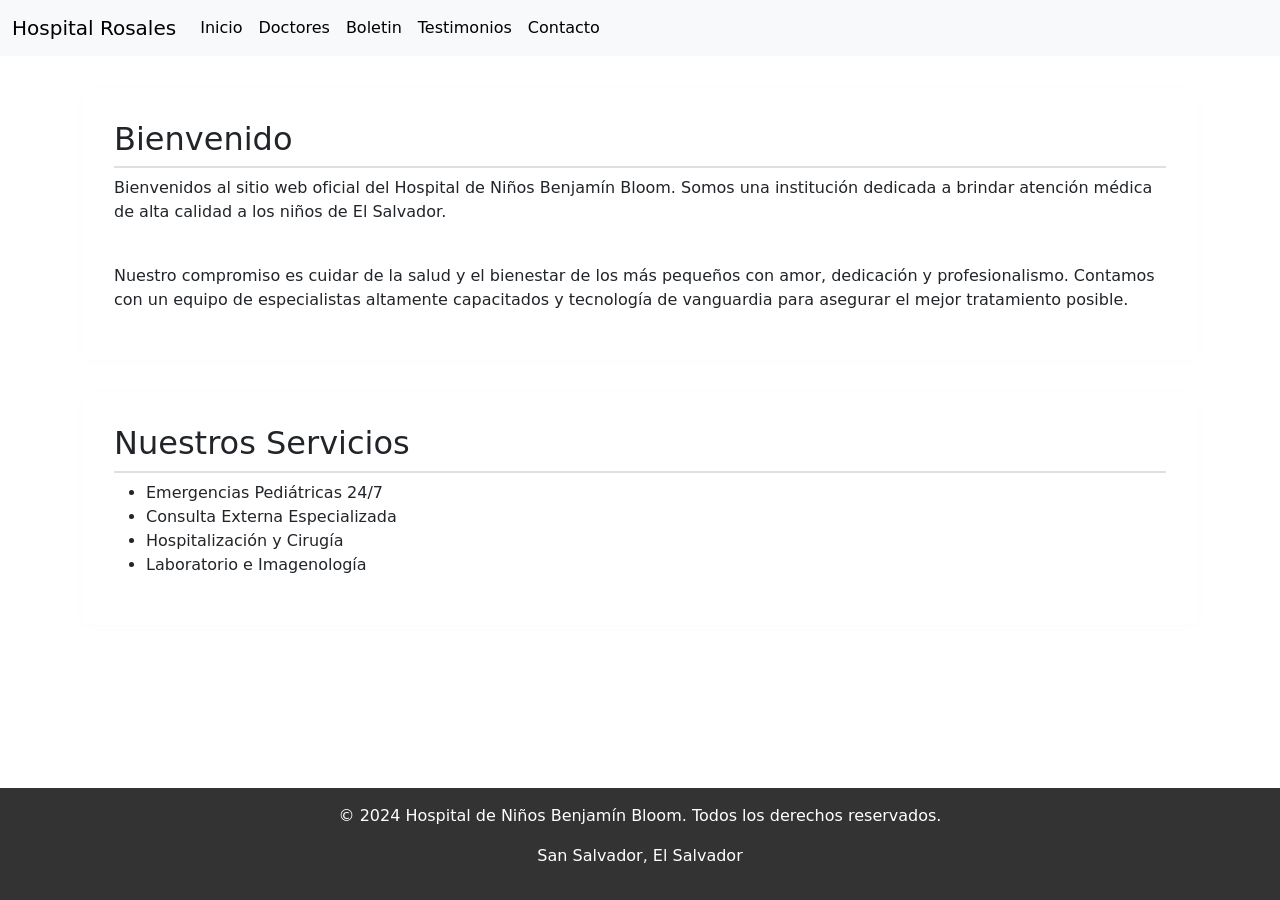
==== index.html @ f88c9a0f "Feat: Agregar Libreria de Boostrap en: Index, Doctores y Boletin, Ui: Modificacion de posicion de Fo" ====
<!DOCTYPE html>
<html lang="es">

<head>
    <meta charset="UTF-8">
    <meta name="viewport" content="width=device-width, initial-scale=1.0">
    <title>Hospital de Niños Benjamín Bloom - Inicio</title>
    <link rel="stylesheet" href="styles.css">
    <link href="https://cdn.jsdelivr.net/npm/bootstrap@5.3.8/dist/css/bootstrap.min.css" rel="stylesheet" integrity="sha384-sRIl4kxILFvY47J16cr9ZwB07vP4J8+LH7qKQnuqkuIAvNWLzeN8tE5YBujZqJLB" crossorigin="anonymous">

</head>

<body>
    <header>
        <!-- El menú se carga dinámicamente desde main.js -->
    </header>

    <main class="container">
        <section>
            <h2>Bienvenido</h2>
            <p>Bienvenidos al sitio web oficial del Hospital de Niños Benjamín Bloom. Somos una institución dedicada a
                brindar atención médica de alta calidad a los niños de El Salvador.</p>
            <br>
            <p>Nuestro compromiso es cuidar de la salud y el bienestar de los más pequeños con amor, dedicación y
                profesionalismo. Contamos con un equipo de especialistas altamente capacitados y tecnología de
                vanguardia para asegurar el mejor tratamiento posible.</p>
        </section>

        <section>
            <h2>Nuestros Servicios</h2>
            <ul>
                <li>Emergencias Pediátricas 24/7</li>
                <li>Consulta Externa Especializada</li>
                <li>Hospitalización y Cirugía</li>
                <li>Laboratorio e Imagenología</li>
            </ul>
        </section>
    </main>

    <footer>
        <div class="container">
            <p>&copy; 2024 Hospital de Niños Benjamín Bloom. Todos los derechos reservados.</p>
            <p>San Salvador, El Salvador</p>
        </div>
    </footer>
    <script src="main.js"></script>
    <script src="https://cdn.jsdelivr.net/npm/bootstrap@5.3.8/dist/js/bootstrap.bundle.min.js" integrity="sha384-FKyoEForCGlyvwx9Hj09JcYn3nv7wiPVlz7YYwJrWVcXK/BmnVDxM+D2scQbITxI" crossorigin="anonymous"></script>

</body>

</html>
---- styles.css ----
/* Reset básico */
* {
    margin: 0;
    padding: 0;
    box-sizing: border-box;
}

body {
    font-family: 'Segoe UI', Tahoma, Geneva, Verdana, sans-serif;
    line-height: 1.6;
    background-color: #f0f8ff;
    color: #333;
    display: flex;
    flex-direction: column;
    min-height: 100vh;
    margin: 0;
}


/* Contenido Principal */
main {
    padding: 2rem 0;
    min-height: 400px;
}

section {
    background: white;
    padding: 2rem;
    border-radius: 8px;
    box-shadow: 0 2px 5px rgba(233, 188, 188, 0.05);
    margin-bottom: 2rem;
}

h2 {
    color: #0056b3;
    border-bottom: 2px solid #e0e0e0;
    padding-bottom: 0.5rem;
    margin-bottom: 1.5rem;
}

/* Pie de página */
footer {
    text-align: center;
    padding: 1rem 0;
    background-color: #333;
    color: white;
    margin-top: auto;
}

/* Estilos específicos para tarjetas de doctores */
.doctor-grid {
    display: grid;
    grid-template-columns: repeat(auto-fit, minmax(250px, 1fr));
    gap: 20px;
}

.doctor-card {
    border: 1px solid #ddd;
    border-radius: 8px;
    padding: 1.5rem;
    text-align: center;
    background-color: #fff;
    transition: transform 0.2s;
}

.doctor-card:hover {
    transform: translateY(-5px);
    box-shadow: 0 5px 15px rgba(0, 0, 0, 0.1);
}

.doctor-card h3 {
    color: #007bff;
    margin-bottom: 0.5rem;
}

.specialty {
    color: #666;
    font-style: italic;
}

/* Noticias */
.news-item {
    border-bottom: 1px solid #eee;
    padding-bottom: 1rem;
    margin-bottom: 1rem;
}

.news-item:last-child {
    border-bottom: none;
    margin-bottom: 0;
}

.news-date {
    font-size: 0.9rem;
    color: #888;
}
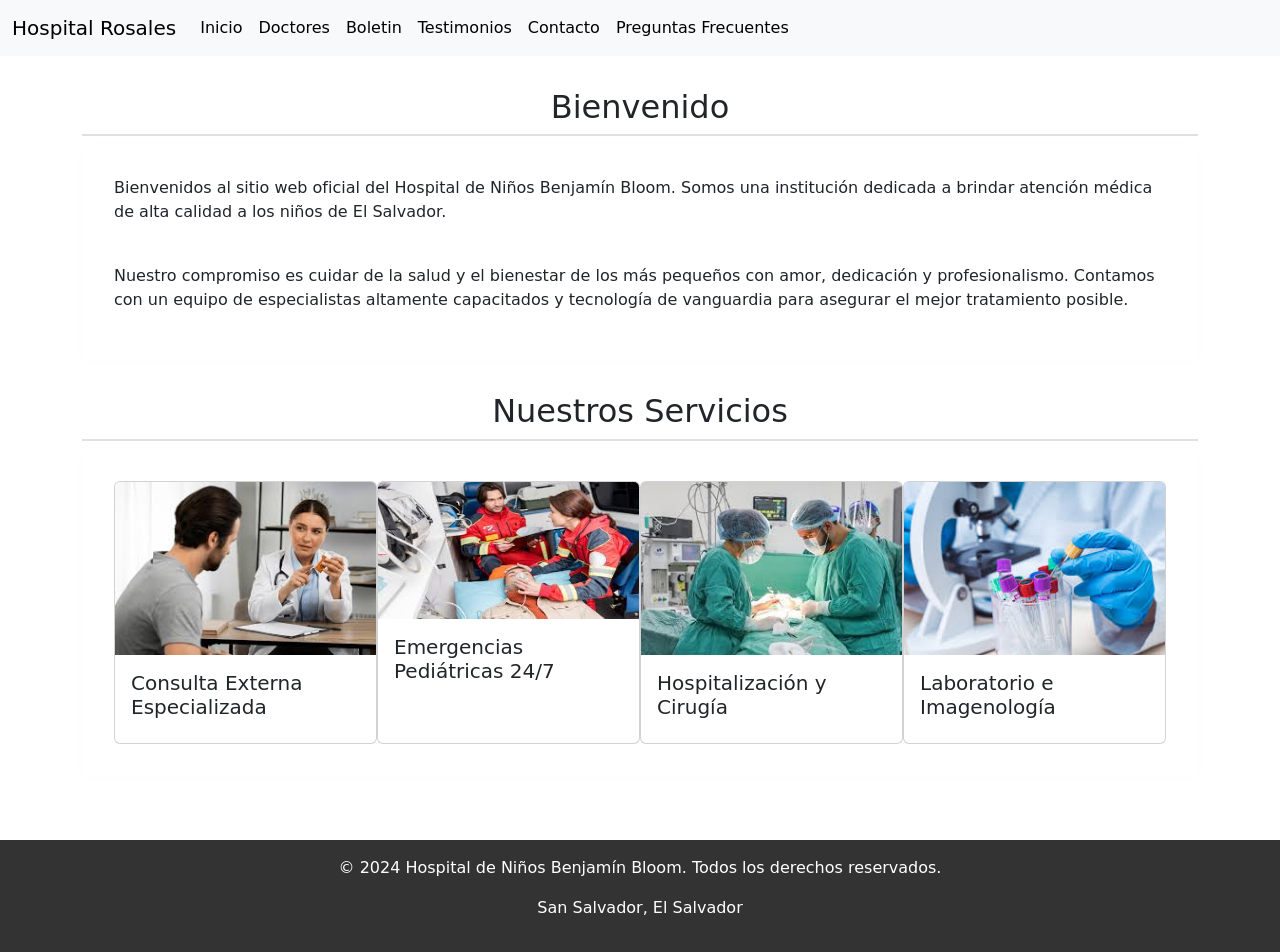
==== commit 3abbe1ad: "feat: Agregar imagenes en el apartado "Nuestros Servicios", Ui: Centrar texto" ====
--- a/index.html
+++ b/index.html
@@ -6,7 +6,8 @@
     <meta name="viewport" content="width=device-width, initial-scale=1.0">
     <title>Hospital de Niños Benjamín Bloom - Inicio</title>
     <link rel="stylesheet" href="styles.css">
-    <link href="https://cdn.jsdelivr.net/npm/bootstrap@5.3.8/dist/css/bootstrap.min.css" rel="stylesheet" integrity="sha384-sRIl4kxILFvY47J16cr9ZwB07vP4J8+LH7qKQnuqkuIAvNWLzeN8tE5YBujZqJLB" crossorigin="anonymous">
+    <link href="https://cdn.jsdelivr.net/npm/bootstrap@5.3.8/dist/css/bootstrap.min.css" rel="stylesheet"
+        integrity="sha384-sRIl4kxILFvY47J16cr9ZwB07vP4J8+LH7qKQnuqkuIAvNWLzeN8tE5YBujZqJLB" crossorigin="anonymous">
 
 </head>
 
@@ -16,8 +17,9 @@
     </header>
 
     <main class="container">
+        <h2>Bienvenido</h2>
+
         <section>
-            <h2>Bienvenido</h2>
             <p>Bienvenidos al sitio web oficial del Hospital de Niños Benjamín Bloom. Somos una institución dedicada a
                 brindar atención médica de alta calidad a los niños de El Salvador.</p>
             <br>
@@ -26,14 +28,37 @@
                 vanguardia para asegurar el mejor tratamiento posible.</p>
         </section>
 
-        <section>
-            <h2>Nuestros Servicios</h2>
-            <ul>
-                <li>Emergencias Pediátricas 24/7</li>
-                <li>Consulta Externa Especializada</li>
-                <li>Hospitalización y Cirugía</li>
-                <li>Laboratorio e Imagenología</li>
-            </ul>
+        <h2>Nuestros Servicios</h2>
+
+        <section class="imagenes">
+            <div class="card" style="width: 18rem;">
+                <img src="img/Consulta.jpg" class="card-img-top" alt="...">
+                <div class="card-body">
+                    <h5 class="card-title">Consulta Externa Especializada</h5>
+                </div>
+            </div>
+
+            <div class="card" style="width: 18rem;">
+                <img src="img/Emergencia.jpg" class="card-img-top" alt="...">
+                <div class="card-body">
+                    <h5 class="card-title">Emergencias Pediátricas 24/7</h5>
+                </div>
+            </div>
+
+            <div class="card" style="width: 18rem;">
+                <img src="img/cirugia.jpg" class="card-img-top" alt="...">
+                <div class="card-body">
+                    <h5 class="card-title">Hospitalización y Cirugía</h5>
+                </div>
+            </div>
+
+            <div class="card" style="width: 18rem;">
+                <img src="img/lab.jpg" class="card-img-top" alt="...">
+                <div class="card-body">
+                    <h5 class="card-title">Laboratorio e Imagenología</h5>
+                </div>
+            </div>
+
         </section>
     </main>
 
@@ -44,7 +69,9 @@
         </div>
     </footer>
     <script src="main.js"></script>
-    <script src="https://cdn.jsdelivr.net/npm/bootstrap@5.3.8/dist/js/bootstrap.bundle.min.js" integrity="sha384-FKyoEForCGlyvwx9Hj09JcYn3nv7wiPVlz7YYwJrWVcXK/BmnVDxM+D2scQbITxI" crossorigin="anonymous"></script>
+    <script src="https://cdn.jsdelivr.net/npm/bootstrap@5.3.8/dist/js/bootstrap.bundle.min.js"
+        integrity="sha384-FKyoEForCGlyvwx9Hj09JcYn3nv7wiPVlz7YYwJrWVcXK/BmnVDxM+D2scQbITxI"
+        crossorigin="anonymous"></script>
 
 </body>
 
--- a/styles.css
+++ b/styles.css
@@ -29,6 +29,12 @@
     border-radius: 8px;
     box-shadow: 0 2px 5px rgba(233, 188, 188, 0.05);
     margin-bottom: 2rem;
+
+}
+
+.imagenes {
+        display: flex;
+    justify-content: space-evenly;
 }
 
 h2 {
@@ -36,6 +42,7 @@
     border-bottom: 2px solid #e0e0e0;
     padding-bottom: 0.5rem;
     margin-bottom: 1.5rem;
+    text-align: center;
 }
 
 /* Pie de página */
